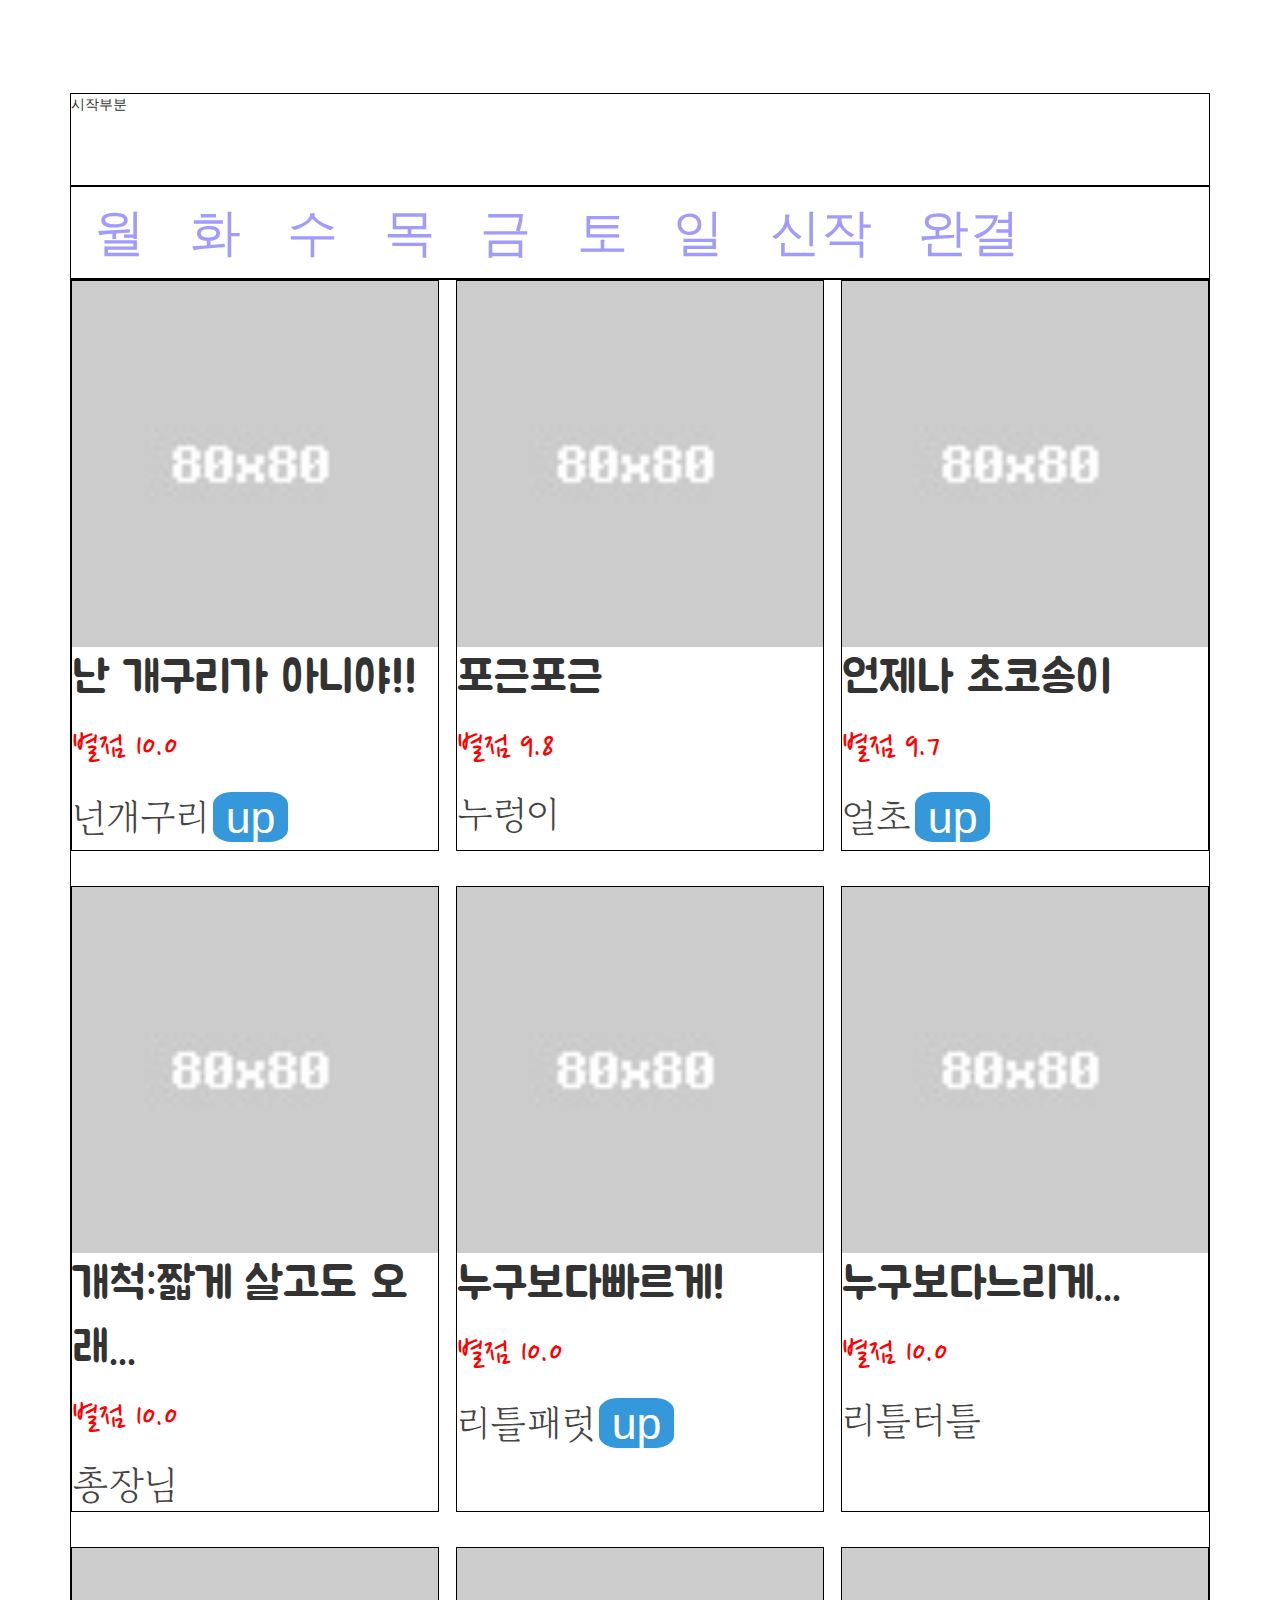
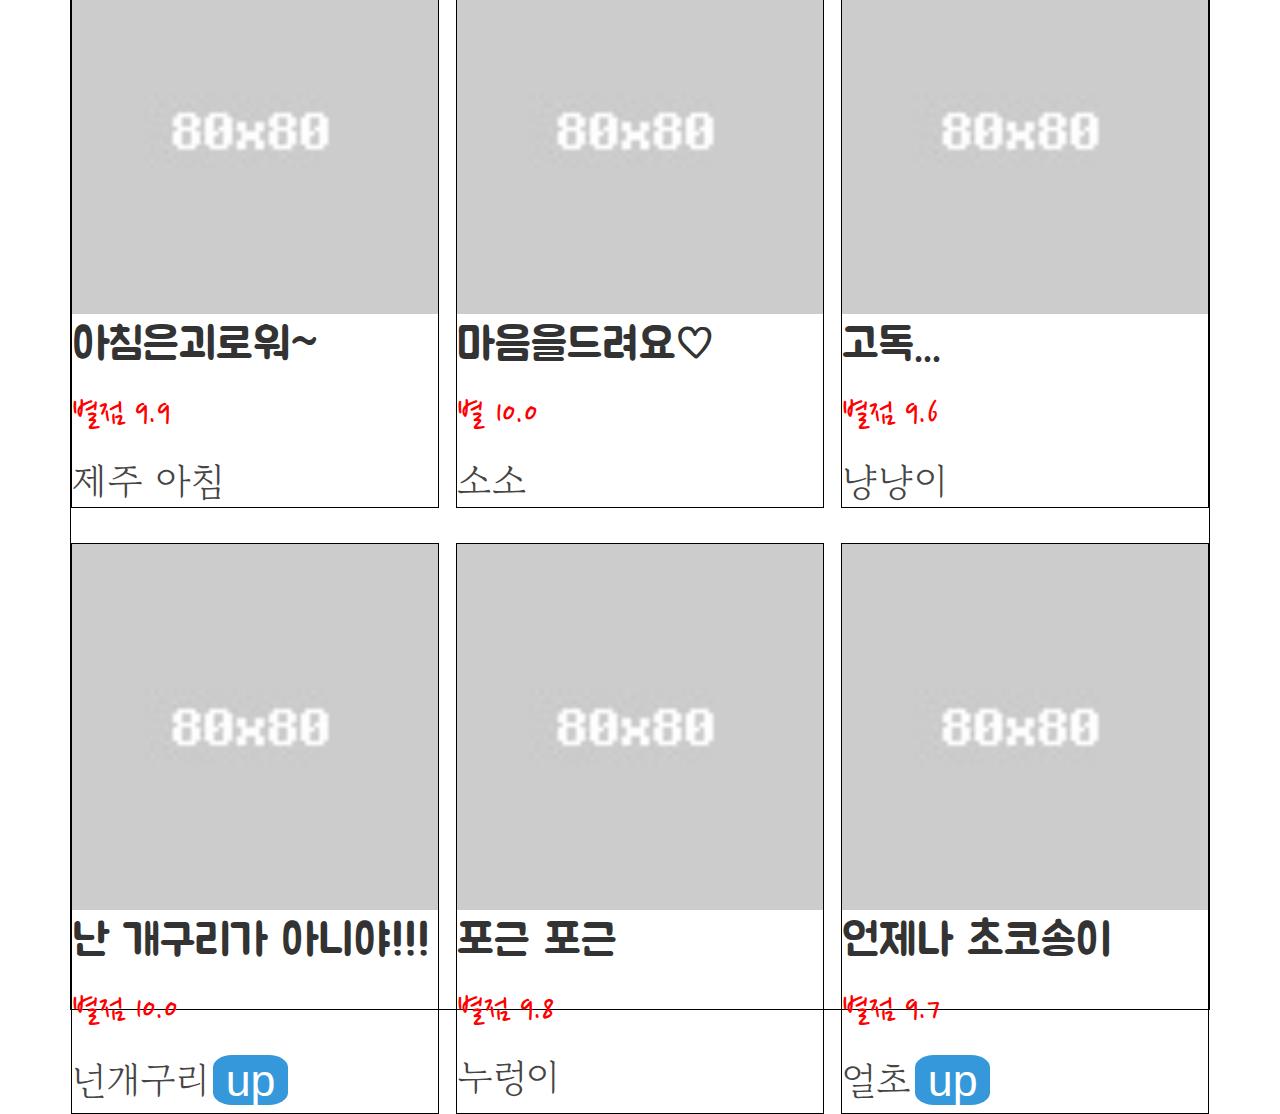
==== index.html @ 9c9d01bf "Add files via upload" ====
<!DOCTYPE html>
<html lang="ko">
  <head>
    <meta charset="utf-8" />
    <meta http-equiv="X-UA-Compatible" content="IE=edge" />
    <meta name="viewport" content="width=device-width, initial-scale=1" />
    <title>경대웹툰</title>
    <link href="css/bootstrap.min.css" rel="stylesheet" />
    <link rel="stylesheet" href="./style/index.css" />
    <!-- 구글웹폰트 웹툰제목부분 -->
    <link rel="preconnect" href="https://fonts.googleapis.com" />
    <link rel="preconnect" href="https://fonts.gstatic.com" crossorigin />
    <link
      href="https://fonts.googleapis.com/css2?family=Jua&display=swap"
      rel="stylesheet"
    />
    <!-- 구글웹폰트 웹툰제목부분 끝 -->
    <!-- 구글웹폰트 별점부분 -->
    <link rel="preconnect" href="https://fonts.googleapis.com" />
    <link rel="preconnect" href="https://fonts.gstatic.com" crossorigin />
    <link
      href="https://fonts.googleapis.com/css2?family=Nanum+Pen+Script&display=swap"
      rel="stylesheet"
    />
    <!-- 구글웹폰트 별점부분 끝 -->
    <!-- 구글웹폰트 작가부분 -->
    <link rel="preconnect" href="https://fonts.googleapis.com" />
    <link rel="preconnect" href="https://fonts.gstatic.com" crossorigin />
    <link
      href="https://fonts.googleapis.com/css2?family=Gowun+Batang&display=swap"
      rel="stylesheet"
    />
    <!-- 구글웹폰트 작가부분 끝 -->
  </head>
  <body>
    <div class="container">
      <header>시작부분</header>
      <nav>
        <ul>
          <li><a href="">월</a></li>
          <li><a href="">화</a></li>
          <li><a href="">수</a></li>
          <li><a href="">목</a></li>
          <li><a href="">금</a></li>
          <li><a href="">토</a></li>
          <li><a href="">일</a></li>
          <li><a href="">신작</a></li>
          <li><a href="">완결</a></li>
        </ul>
      </nav>
      <main class="container_2">
        <div class="webtoon">
          <a href=""><img src="./style/thumbnail1.jpg" alt="" /></a>
          <p class="webtoon-title">난 개구리가 아니야!!</p>
          <p class="score">별점 10.0</p>
          <span class="webtoon-author">넌개구리</span>
          <span class="up">up</span>
        </div>
        <div class="webtoon">
          <a href=""><img src="./style/thumbnail1.jpg" alt="" /></a>
          <p class="webtoon-title">포근포근</p>
          <p class="score">별점 9.8</p>
          <span class="webtoon-author">누렁이</span>
        </div>
        <div class="webtoon">
          <a href=""><img src="./style/thumbnail1.jpg" alt="" /></a>
          <p class="webtoon-title">언제나 초코송이</p>
          <p class="score">별점 9.7</p>
          <span class="webtoon-author">얼초</span>
          <span class="up">up</span>
        </div>
        <div class="webtoon">
          <a href=""><img src="./style/thumbnail1.jpg" alt="" /></a>
          <p class="webtoon-title">개척:짧게 살고도 오래...</p>
          <p class="score">별점 10.0</p>
          <span class="webtoon-author">총장님</span>
        </div>
        <div class="webtoon">
          <a href=""><img src="./style/thumbnail1.jpg" alt="" /></a>
          <p class="webtoon-title">누구보다빠르게!</p>
          <p class="score">별점 10.0</p>
          <span class="webtoon-author">리틀패럿</span>
          <span class="up">up</span>
        </div>
        <div class="webtoon">
          <a href=""><img src="./style/thumbnail1.jpg" alt="" /></a>
          <p class="webtoon-title">누구보다느리게...</p>
          <p class="score">별점 10.0</p>
          <span class="webtoon-author">리틀터틀</span>
        </div>
        <div class="webtoon">
          <a href=""><img src="./style/thumbnail1.jpg" alt="" /></a>
          <p class="webtoon-title">아침은괴로워~</p>
          <p class="score">별점 9.9</p>
          <span class="webtoon-author">제주 아침</span>
        </div>
        <div class="webtoon">
          <a href=""><img src="./style/thumbnail1.jpg" alt="" /></a>
          <p class="webtoon-title">마음을드려요♡</p>
          <p class="score">별 10.0</p>
          <span class="webtoon-author">소소</span>
        </div>
        <div class="webtoon">
          <a href=""><img src="./style/thumbnail1.jpg" alt="" /></a>
          <p class="webtoon-title">고독...</p>
          <p class="score">별점 9.6</p>
          <span class="webtoon-author">냥냥이</span>
        </div>
        <div class="webtoon">
          <a href=""><img src="./style/thumbnail1.jpg" alt="" /></a>
          <p class="webtoon-title">난 개구리가 아니야!!!</p>
          <p class="score">별점 10.0</p>
          <span class="webtoon-author">넌개구리</span>
          <span class="up">up</span>
        </div>
        <div class="webtoon">
          <a href=""><img src="./style/thumbnail1.jpg" alt="" /></a>
          <p class="webtoon-title">포근 포근</p>
          <p class="score">별점 9.8</p>
          <span class="webtoon-author">누렁이</span>
        </div>
        <div class="webtoon">
          <a href=""><img src="./style/thumbnail1.jpg" alt="" /></a>
          <p class="webtoon-title">언제나 초코송이</p>
          <p class="score">별점 9.7</p>
          <span class="webtoon-author">얼초</span>
          <span class="up">up</span>
        </div>
      </main>
    </div>
    <script src="https://ajax.googleapis.com/ajax/libs/jquery/1.11.2/jquery.min.js"></script>
    <script src="js/bootstrap.min.js"></script>
  </body>
</html>
---- style/index.css ----
.container {
  display: grid;
  grid-template-rows: 1fr 1fr 1fr;
}

/* container 안 header, nav, main 라인선 알기위한 border */
.container > header,
.container > nav,
.container > main {
  border: 1px solid black;
}

a {
  text-decoration-line: none !important;
}

li > a {
  color: #a29bfe;
  display: inline-block;
  border-radius: 20%;
  padding: 0vw 1vw 0vw 1vw;
  margin: 1vh 0vh 1vh 0vh;
  /* margin-right: 2rem; */
}

ul {
  list-style: none;
  padding-left: 0%;
}

ul li {
  float: left;
  margin: 0rem 1rem 0rem 1rem;
}

li > a:hover {
  color: white;
  background-color: #a29bfe;
}

nav {
  font-size: 4vw;
  /* 반응형웹을 만들때는 단위를 vw, vh를 사용하는게 좋아보임 */
}

.container_2 {
  display: grid;
  grid-template-columns: 1fr 1fr 1fr;
  gap: 1.5%;
}

/* 웹툰 내용들에 대한 라인선 */
.webtoon {
  border: 1px solid black;
}

.webtoon img {
  width: 100%;
}

/* 웹툰내 콘텐츠 제목 폰트종류정하기 */
.webtoon-title {
  font-family: "Jua", sans-serif;
  font-size: 3.5vw;
}

/* 웹툰내 웹툰콘텐츠 별점 폰트종류 */
.score {
  font-family: "Nanum Pen Script", cursive;
  color: red;
  font-size: 3vw;
}

.webtoon-author {
  font-family: "Gowun Batang", serif;
  color: #464444;
  font-size: 3vw;
}

.up {
  font-size: 3.5vw;
  background-color: #3498db;
  color: white;
  border-radius: 25%;
  padding: 0vw 1vw 0vw 1vw;
}
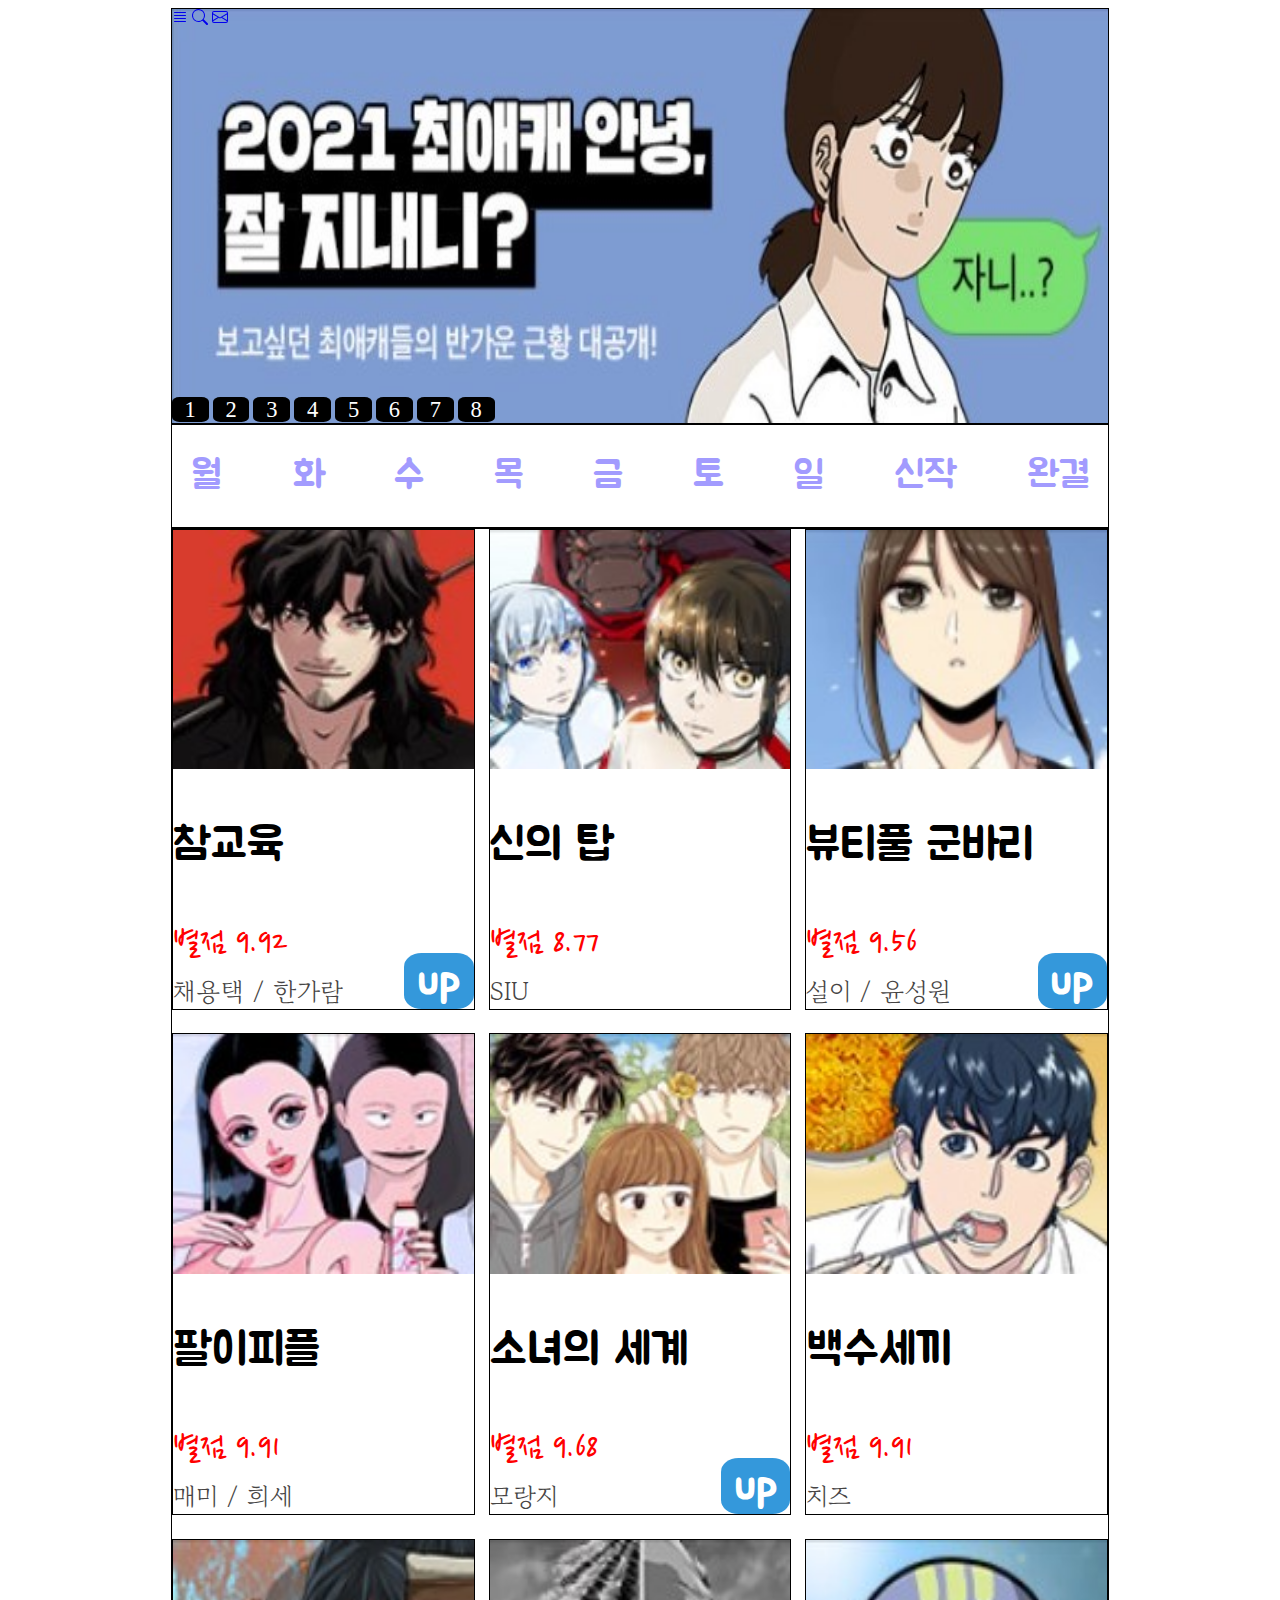
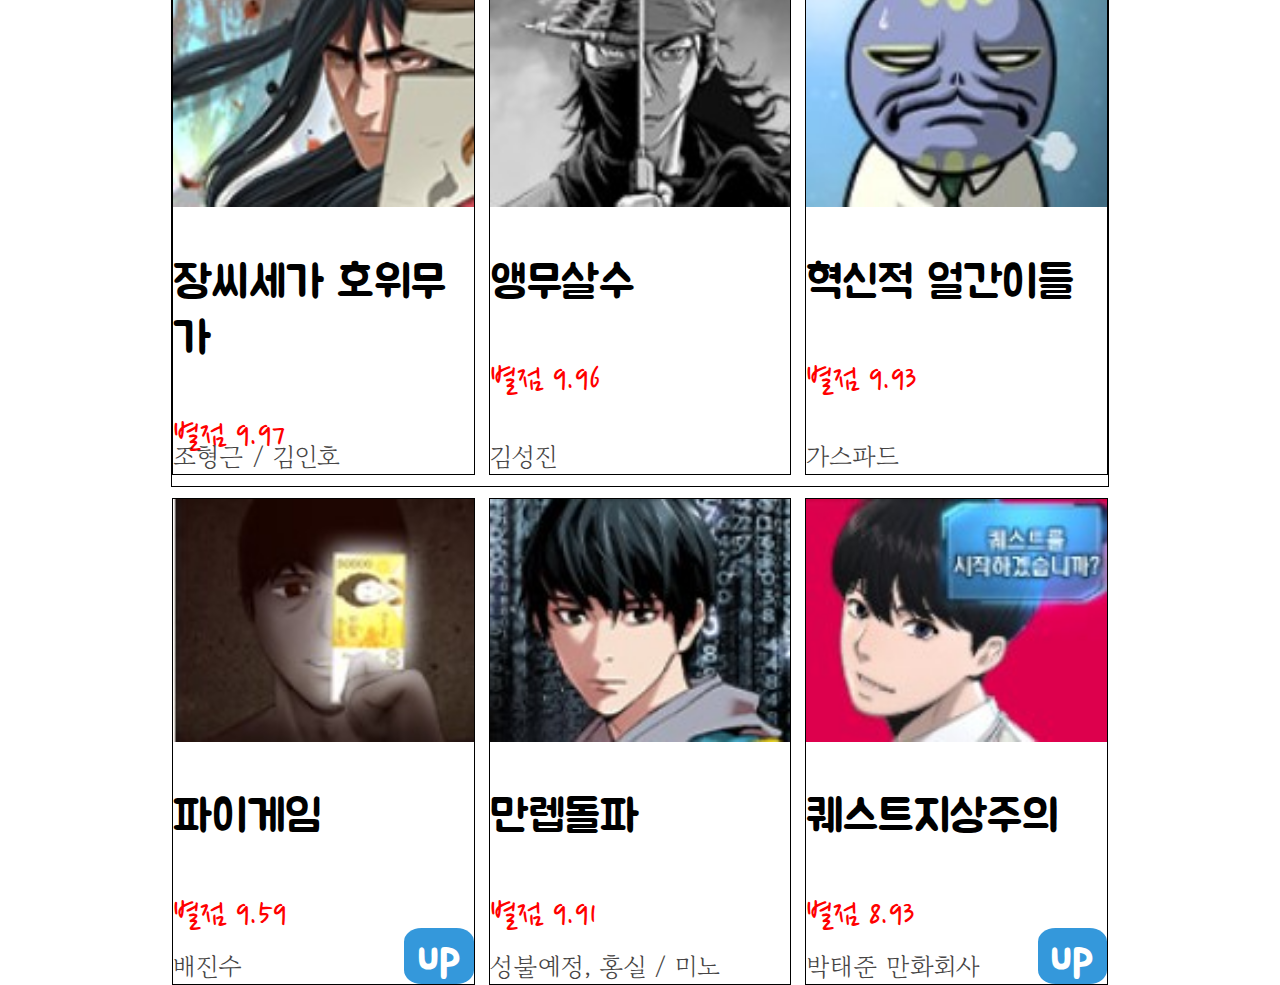
==== commit 5aaad67b: "Add files via upload" ====
--- a/index.html
+++ b/index.html
@@ -1,12 +1,20 @@
 <!DOCTYPE html>
-<html lang="ko">
+<html lang="en">
   <head>
-    <meta charset="utf-8" />
+    <meta charset="UTF-8" />
     <meta http-equiv="X-UA-Compatible" content="IE=edge" />
-    <meta name="viewport" content="width=device-width, initial-scale=1" />
+    <meta name="viewport" content="width=device-width, initial-scale=1.0" />
     <title>경대웹툰</title>
-    <link href="css/bootstrap.min.css" rel="stylesheet" />
-    <link rel="stylesheet" href="./style/index.css" />
+    <!-- 부트스트랩 -->
+    <!-- CSS only -->
+    <link
+      href="https://cdn.jsdelivr.net/npm/bootstrap@5.1.3/dist/css/bootstrap.min.css"
+      rel="stylesheet"
+      integrity="sha384-1BmE4kWBq78iYhFldvKuhfTAU6auU8tT94WrHftjDbrCEXSU1oBoqyl2QvZ6jIW3"
+      crossorigin="anonymous"
+    />
+    <link rel="stylesheet" href="./style/index.css?ver=1" />
+    <!-- css부분끝 -->
     <!-- 구글웹폰트 웹툰제목부분 -->
     <link rel="preconnect" href="https://fonts.googleapis.com" />
     <link rel="preconnect" href="https://fonts.gstatic.com" crossorigin />
@@ -31,104 +39,213 @@
       rel="stylesheet"
     />
     <!-- 구글웹폰트 작가부분 끝 -->
+    <!-- 구글웹폰트 월별,신작,완결 웹툰종류 폰트부분 -->
+    <link rel="preconnect" href="https://fonts.googleapis.com" />
+    <link rel="preconnect" href="https://fonts.gstatic.com" crossorigin />
+    <link
+      href="https://fonts.googleapis.com/css2?family=Jua&display=swap"
+      rel="stylesheet"
+    />
+    <!-- 구글웹폰트 월별, 신작, 완결 웹툰종류 폰트부분 끝 -->
   </head>
   <body>
     <div class="container">
-      <header>시작부분</header>
-      <nav>
-        <ul>
-          <li><a href="">월</a></li>
-          <li><a href="">화</a></li>
-          <li><a href="">수</a></li>
-          <li><a href="">목</a></li>
-          <li><a href="">금</a></li>
-          <li><a href="">토</a></li>
-          <li><a href="">일</a></li>
-          <li><a href="">신작</a></li>
-          <li><a href="">완결</a></li>
-        </ul>
+      <header>
+        <!-- 메뉴바부분 -->
+        <a href="#">
+          <svg
+            xmlns="http://www.w3.org/2000/svg"
+            width="16"
+            height="16"
+            fill="currentColor"
+            class="bi bi-justify"
+            viewBox="0 0 16 16"
+          >
+            <path
+              fill-rule="evenodd"
+              d="M2 12.5a.5.5 0 0 1 .5-.5h11a.5.5 0 0 1 0 1h-11a.5.5 0 0 1-.5-.5zm0-3a.5.5 0 0 1 .5-.5h11a.5.5 0 0 1 0 1h-11a.5.5 0 0 1-.5-.5zm0-3a.5.5 0 0 1 .5-.5h11a.5.5 0 0 1 0 1h-11a.5.5 0 0 1-.5-.5zm0-3a.5.5 0 0 1 .5-.5h11a.5.5 0 0 1 0 1h-11a.5.5 0 0 1-.5-.5z"
+            />
+          </svg>
+        </a>
+        <!-- 메뉴바부분완료 -->
+        <!-- 검색창기능부분 -->
+        <a href="#">
+          <svg
+            xmlns="http://www.w3.org/2000/svg"
+            width="16"
+            height="16"
+            fill="currentColor"
+            class="bi bi-search"
+            viewBox="0 0 16 16"
+          >
+            <path
+              d="M11.742 10.344a6.5 6.5 0 1 0-1.397 1.398h-.001c.03.04.062.078.098.115l3.85 3.85a1 1 0 0 0 1.415-1.414l-3.85-3.85a1.007 1.007 0 0 0-.115-.1zM12 6.5a5.5 5.5 0 1 1-11 0 5.5 5.5 0 0 1 11 0z"
+            />
+          </svg>
+        </a>
+        <!-- 검색창부분완료 -->
+        <!-- 편지함부분 -->
+        <a href="#">
+          <svg
+            xmlns="http://www.w3.org/2000/svg"
+            width="16"
+            height="16"
+            fill="currentColor"
+            class="bi bi-envelope"
+            viewBox="0 0 16 16"
+          >
+            <path
+              d="M0 4a2 2 0 0 1 2-2h12a2 2 0 0 1 2 2v8a2 2 0 0 1-2 2H2a2 2 0 0 1-2-2V4zm2-1a1 1 0 0 0-1 1v.217l7 4.2 7-4.2V4a1 1 0 0 0-1-1H2zm13 2.383-4.758 2.855L15 11.114v-5.73zm-.034 6.878L9.271 8.82 8 9.583 6.728 8.82l-5.694 3.44A1 1 0 0 0 2 13h12a1 1 0 0 0 .966-.739zM1 11.114l4.758-2.876L1 5.383v5.73z"
+            />
+          </svg>
+        </a>
+        <!-- 편지함부분완료 -->
+        <br />
+        <!-- 메인함수번호들 -->
+        <div class="sequenceNumbers">
+          <a href="#" class="sequenceNumber" onclick="sequence1()">1</a>
+          <a href="#" class="sequenceNumber" onclick="sequence2()">2</a>
+          <a href="#" class="sequenceNumber" onclick="sequence3()">3</a>
+          <a href="#" class="sequenceNumber" onclick="sequence4()">4</a>
+          <a href="#" class="sequenceNumber" onclick="sequence5()">5</a>
+          <a href="#" class="sequenceNumber" onclick="sequence6()">6</a>
+          <a href="#" class="sequenceNumber" onclick="sequence7()">7</a>
+          <a href="#" class="sequenceNumber" onclick="sequence8()">8</a>
+        </div>
+        <!-- 클릭시 웹툰사진변경 -->
+      </header>
+      <nav class="container_3">
+        <!-- 요일, 신작, 완결별 웹툰 정리 -->
+        <span><a href="#">월</a></span>
+        <span><a href="#">화</a></span>
+        <span><a href="#">수</a></span>
+        <span><a href="#">목</a></span>
+        <span><a href="#">금</a></span>
+        <span><a href="#">토</a></span>
+        <span><a href="#">일</a></span>
+        <span><a href="#">신작</a></span>
+        <span><a href="#">완결</a></span>
       </nav>
+      <!-- container2부분 grid를 사용하여 배치 -->
       <main class="container_2">
         <div class="webtoon">
-          <a href=""><img src="./style/thumbnail1.jpg" alt="" /></a>
-          <p class="webtoon-title">난 개구리가 아니야!!</p>
-          <p class="score">별점 10.0</p>
-          <span class="webtoon-author">넌개구리</span>
-          <span class="up">up</span>
-        </div>
-        <div class="webtoon">
-          <a href=""><img src="./style/thumbnail1.jpg" alt="" /></a>
-          <p class="webtoon-title">포근포근</p>
-          <p class="score">별점 9.8</p>
-          <span class="webtoon-author">누렁이</span>
-        </div>
-        <div class="webtoon">
-          <a href=""><img src="./style/thumbnail1.jpg" alt="" /></a>
-          <p class="webtoon-title">언제나 초코송이</p>
-          <p class="score">별점 9.7</p>
-          <span class="webtoon-author">얼초</span>
-          <span class="up">up</span>
-        </div>
-        <div class="webtoon">
-          <a href=""><img src="./style/thumbnail1.jpg" alt="" /></a>
-          <p class="webtoon-title">개척:짧게 살고도 오래...</p>
-          <p class="score">별점 10.0</p>
-          <span class="webtoon-author">총장님</span>
-        </div>
-        <div class="webtoon">
-          <a href=""><img src="./style/thumbnail1.jpg" alt="" /></a>
-          <p class="webtoon-title">누구보다빠르게!</p>
-          <p class="score">별점 10.0</p>
-          <span class="webtoon-author">리틀패럿</span>
-          <span class="up">up</span>
-        </div>
-        <div class="webtoon">
-          <a href=""><img src="./style/thumbnail1.jpg" alt="" /></a>
-          <p class="webtoon-title">누구보다느리게...</p>
-          <p class="score">별점 10.0</p>
-          <span class="webtoon-author">리틀터틀</span>
-        </div>
-        <div class="webtoon">
-          <a href=""><img src="./style/thumbnail1.jpg" alt="" /></a>
-          <p class="webtoon-title">아침은괴로워~</p>
-          <p class="score">별점 9.9</p>
-          <span class="webtoon-author">제주 아침</span>
-        </div>
-        <div class="webtoon">
-          <a href=""><img src="./style/thumbnail1.jpg" alt="" /></a>
-          <p class="webtoon-title">마음을드려요♡</p>
-          <p class="score">별 10.0</p>
-          <span class="webtoon-author">소소</span>
-        </div>
-        <div class="webtoon">
-          <a href=""><img src="./style/thumbnail1.jpg" alt="" /></a>
-          <p class="webtoon-title">고독...</p>
-          <p class="score">별점 9.6</p>
-          <span class="webtoon-author">냥냥이</span>
-        </div>
-        <div class="webtoon">
-          <a href=""><img src="./style/thumbnail1.jpg" alt="" /></a>
-          <p class="webtoon-title">난 개구리가 아니야!!!</p>
-          <p class="score">별점 10.0</p>
-          <span class="webtoon-author">넌개구리</span>
-          <span class="up">up</span>
-        </div>
-        <div class="webtoon">
-          <a href=""><img src="./style/thumbnail1.jpg" alt="" /></a>
-          <p class="webtoon-title">포근 포근</p>
-          <p class="score">별점 9.8</p>
-          <span class="webtoon-author">누렁이</span>
-        </div>
-        <div class="webtoon">
-          <a href=""><img src="./style/thumbnail1.jpg" alt="" /></a>
-          <p class="webtoon-title">언제나 초코송이</p>
-          <p class="score">별점 9.7</p>
-          <span class="webtoon-author">얼초</span>
+          <a href=""
+            ><img
+              src="./style/MondayWebtoonImages/참교육.jpg"
+              alt=""
+              class="webtoonImage"
+          /></a>
+          <!-- 웹툰제목 -->
+          <p class="webtoon-title">참교육</p>
+          <!-- 별점 -->
+          <p class="score">별점 9.92</p>
+          <!-- 작가 -->
+          <span class="webtoon-author">채용택 / 한가람</span>
+          <!-- 인기작품 -->
+          <span class="up">up</span>
+        </div>
+        <div class="webtoon">
+          <a href=""
+            ><img src="./style/MondayWebtoonImages/신의탑.jpg" alt=""
+          /></a>
+          <p class="webtoon-title">신의 탑</p>
+          <p class="score">별점 8.77</p>
+          <span class="webtoon-author">SIU</span>
+        </div>
+        <div class="webtoon">
+          <a href=""
+            ><img src="./style/MondayWebtoonImages/뷰티풀군바리.jpg" alt=""
+          /></a>
+          <p class="webtoon-title">뷰티풀 군바리</p>
+          <p class="score">별점 9.56</p>
+          <span class="webtoon-author">설이 / 윤성원</span>
+          <span class="up">up</span>
+        </div>
+        <div class="webtoon">
+          <a href=""
+            ><img src="./style/MondayWebtoonImages/팔이피플.jpg" alt=""
+          /></a>
+          <p class="webtoon-title">팔이피플</p>
+          <p class="score">별점 9.91</p>
+          <span class="webtoon-author">매미 / 희세</span>
+        </div>
+        <div class="webtoon">
+          <a href=""
+            ><img src="./style/MondayWebtoonImages/소녀의세계.jpg" alt=""
+          /></a>
+          <p class="webtoon-title">소녀의 세계</p>
+          <p class="score">별점 9.68</p>
+          <span class="webtoon-author">모랑지</span>
+          <span class="up">up</span>
+        </div>
+        <div class="webtoon">
+          <a href=""
+            ><img src="./style/MondayWebtoonImages/백수세끼.jpg" alt=""
+          /></a>
+          <p class="webtoon-title">백수세끼</p>
+          <p class="score">별점 9.91</p>
+          <span class="webtoon-author">치즈</span>
+        </div>
+        <div class="webtoon">
+          <a href=""
+            ><img
+              src="./style/MondayWebtoonImages/장씨세가 호위무가.jpg"
+              alt=""
+          /></a>
+          <p class="webtoon-title">장씨세가 호위무가</p>
+          <p class="score">별점 9.97</p>
+          <span class="webtoon-author">조형근 / 김인호</span>
+        </div>
+        <div class="webtoon">
+          <a href=""
+            ><img src="./style/MondayWebtoonImages/앵무살수.jpg" alt=""
+          /></a>
+          <p class="webtoon-title">앵무살수</p>
+          <p class="score">별점 9.96</p>
+          <span class="webtoon-author">김성진</span>
+        </div>
+        <div class="webtoon">
+          <a href=""
+            ><img src="./style/MondayWebtoonImages/혁신적얼간이들.jpg" alt=""
+          /></a>
+          <p class="webtoon-title">혁신적 얼간이들</p>
+          <p class="score">별점 9.93</p>
+          <span class="webtoon-author">가스파드</span>
+        </div>
+        <div class="webtoon">
+          <a href=""
+            ><img src="./style/MondayWebtoonImages/파이게임.jpg" alt=""
+          /></a>
+          <p class="webtoon-title">파이게임</p>
+          <p class="score">별점 9.59</p>
+          <span class="webtoon-author">배진수</span>
+          <span class="up">up</span>
+        </div>
+        <div class="webtoon">
+          <a href=""
+            ><img src="./style/MondayWebtoonImages/만렙돌파.jpg" alt=""
+          /></a>
+          <p class="webtoon-title">만렙돌파</p>
+          <p class="score">별점 9.91</p>
+          <span class="webtoon-author">성불예정, 홍실 / 미노</span>
+        </div>
+        <div class="webtoon">
+          <a href=""
+            ><img src="./style/MondayWebtoonImages/퀘스트지상주의.jpg" alt=""
+          /></a>
+          <p class="webtoon-title">퀘스트지상주의</p>
+          <p class="score">별점 8.93</p>
+          <span class="webtoon-author">박태준 만화회사</span>
           <span class="up">up</span>
         </div>
       </main>
     </div>
-    <script src="https://ajax.googleapis.com/ajax/libs/jquery/1.11.2/jquery.min.js"></script>
-    <script src="js/bootstrap.min.js"></script>
+    <!-- JavaScript Bundle with Popper -->
+    <script
+      src="https://cdn.jsdelivr.net/npm/bootstrap@5.1.3/dist/js/bootstrap.bundle.min.js"
+      integrity="sha384-ka7Sk0Gln4gmtz2MlQnikT1wXgYsOg+OMhuP+IlRH9sENBO0LRn5q+8nbTov4+1p"
+      crossorigin="anonymous"
+    ></script>
+    <script src="./js/index.js"></script>
   </body>
 </html>
--- a/style/index.css
+++ b/style/index.css
@@ -1,6 +1,12 @@
+
+
+/* 그리드를 사용하여 배치 */
 .container {
   display: grid;
-  grid-template-rows: 1fr 1fr 1fr;
+  /* 15:10:75비율로 배치 */
+  grid-template-rows: 20% 5% 75%;
+  /* 중앙정렬 */
+  justify-content: center;
 }
 
 /* container 안 header, nav, main 라인선 알기위한 border */
@@ -11,76 +17,121 @@
 }
 
 a {
+  /* a태그의 밑줄부분 삭제 */
   text-decoration-line: none !important;
 }
 
-li > a {
+span > a {
+  /* 요일, 신작, 완결별 웹툰 목록 꾸미기 */
   color: #a29bfe;
   display: inline-block;
   border-radius: 20%;
+  padding: 0vw 1.5vw 0vw 1.5vw;
+  margin: 1vh 0vh 1vh 0vh;
+  /* 반응형웹에 적합한 %, 뷰포트사용 */
+}
+
+.sequenceNumbers {
+  position: absolute;
+  bottom: 0;
+  /* 메인웹툰번호들이 있는 div 태그의 부모요소의 맨아래로 배치 현재부모요소 header */
+}
+
+.sequenceNumber {
+  /* 메인웹툰번호 꾸미기 */
+  color: white;
+  border-radius: 20%;
+  background-color: black;
   padding: 0vw 1vw 0vw 1vw;
   margin: 1vh 0vh 1vh 0vh;
-  /* margin-right: 2rem; */
+  font-size: 2.5vh;
 }
 
-ul {
-  list-style: none;
-  padding-left: 0%;
-}
-
-ul li {
-  float: left;
-  margin: 0rem 1rem 0rem 1rem;
-}
-
-li > a:hover {
+span > a:hover {
+  /* 링크에 마우스가 올라올시 효과 적용 */
   color: white;
   background-color: #a29bfe;
 }
 
-nav {
-  font-size: 4vw;
-  /* 반응형웹을 만들때는 단위를 vw, vh를 사용하는게 좋아보임 */
+/* 요일, 신작, 완결별 웹툰 종류를 flex로 지정후 옵션사용 */
+.container_3 {
+  display: flex;
+  justify-content: space-between;
+  font-size: 3vw;
+  font-family: 'Jua', sans-serif;
+}
+
+/* 요일,신작,완결별 웹툰 수직 중앙정렬 */
+.container_3 > span {
+  align-self: center;
 }
 
 .container_2 {
+  /* 요일별, 신작, 완결별 웹툰들 모음을 그리드로 표현 */
   display: grid;
   grid-template-columns: 1fr 1fr 1fr;
   gap: 1.5%;
+  /* 갭을줘서 가독성을 좋게 만듦 */
 }
 
 /* 웹툰 내용들에 대한 라인선 */
 .webtoon {
   border: 1px solid black;
+  position: relative;
 }
 
+/* 메인홈페이지의 웹툰이미지 크기 조절 */
 .webtoon img {
   width: 100%;
+  height: 50%;
 }
 
-/* 웹툰내 콘텐츠 제목 폰트종류정하기 */
+/* 웹툰내 콘텐츠 제목 폰트종류정의 */
 .webtoon-title {
   font-family: "Jua", sans-serif;
   font-size: 3.5vw;
 }
 
-/* 웹툰내 웹툰콘텐츠 별점 폰트종류 */
+/* 웹툰내 웹툰콘텐츠 별점 폰트정의 */
 .score {
   font-family: "Nanum Pen Script", cursive;
   color: red;
   font-size: 3vw;
 }
 
+/* 웹툰내 웹툰콘텐츠 작가 폰트정의 */
 .webtoon-author {
   font-family: "Gowun Batang", serif;
   color: #464444;
-  font-size: 3vw;
+  font-size: 2vw;
 }
 
+/* 웹툰내 인기웹툰인경우 up의 폰트정의 */
 .up {
   font-size: 3.5vw;
   background-color: #3498db;
   color: white;
   border-radius: 25%;
   padding: 0vw 1vw 0vw 1vw;
-}+  font-family: 'Jua', sans-serif;
+}
+
+/* webtoon-author, up 의 부모요소인 webtoon에 relative 속성을 주고, 자식요소에 absolute를 주어 webtoon요소의 바닥에 작가와 업 글자를 나타내도록 표현 */
+.webtoon-author {
+  position: absolute;
+  bottom: 0;
+}
+.up {
+  position: absolute;
+  bottom: 0;
+  right: 0;
+}
+
+/* 메인웹툰이미지를 header의 백그라운드 이미지로 저장 */
+/* 여기서 index.js에 있는 함수식을 통해 웹툰이미지가 변경가능 */
+header {
+  background-image: url(./Mainwebtoon/2021최애캐\ 안녕\,\ 잘\ 지내니.jpg);
+  background-repeat: no-repeat;
+  background-size: 100% 100%;
+  position: relative;
+}
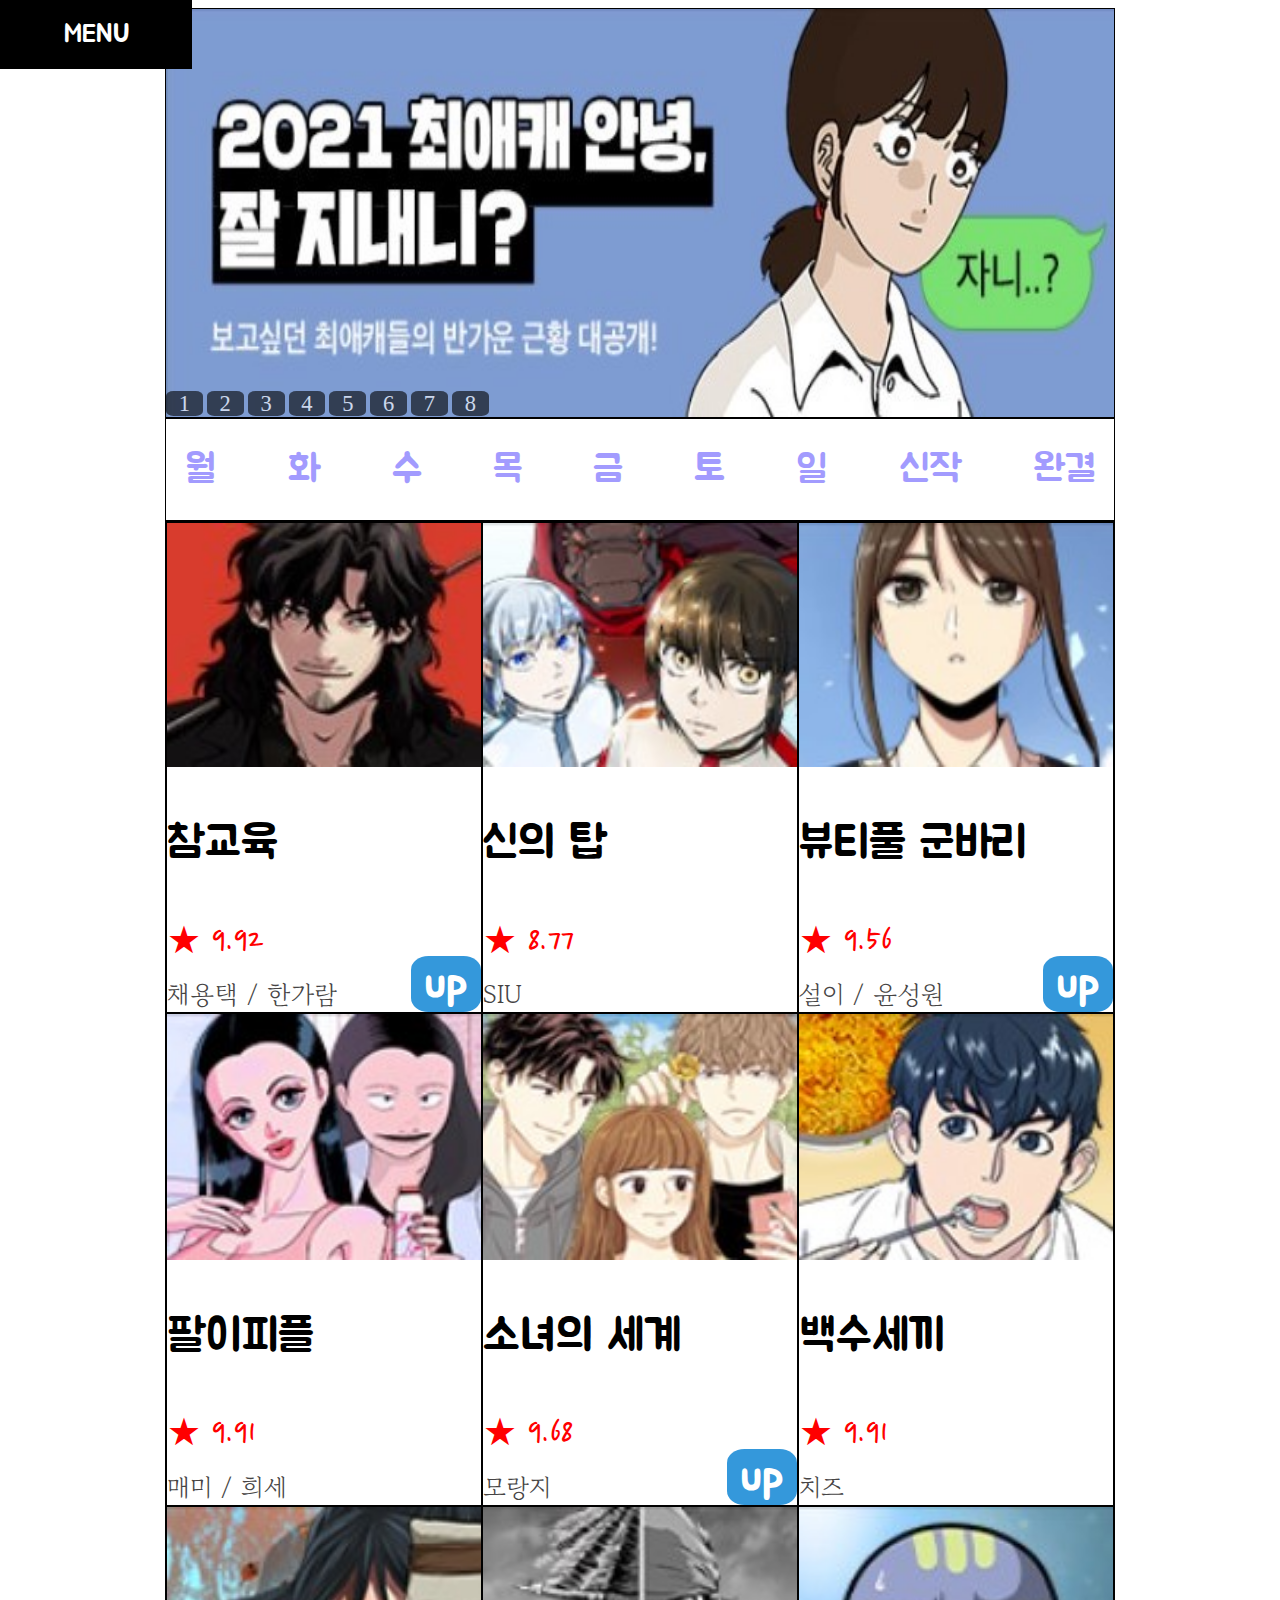
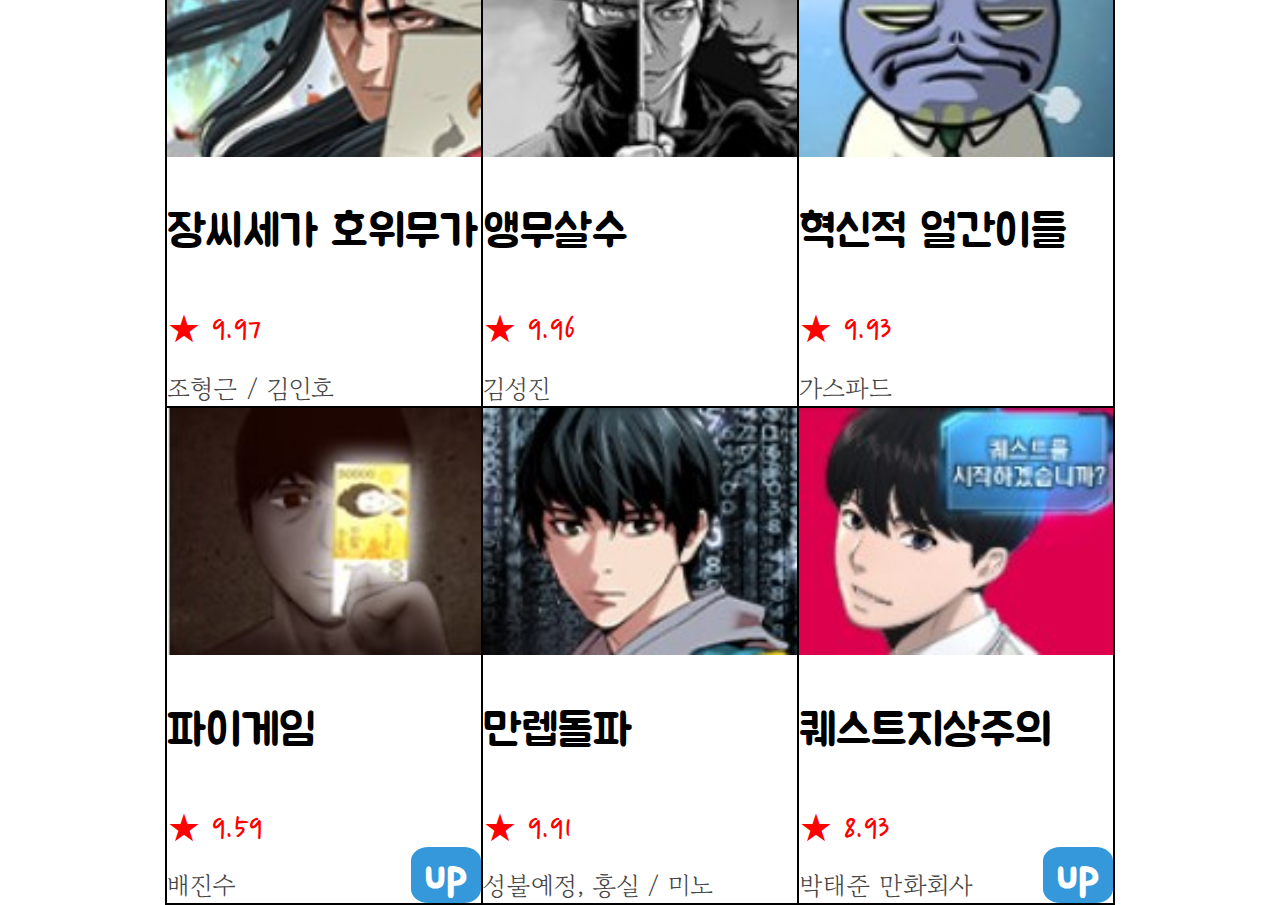
==== commit a400f1e8: "Add files via upload" ====
--- a/index.html
+++ b/index.html
@@ -51,56 +51,7 @@
   <body>
     <div class="container">
       <header>
-        <!-- 메뉴바부분 -->
-        <a href="#">
-          <svg
-            xmlns="http://www.w3.org/2000/svg"
-            width="16"
-            height="16"
-            fill="currentColor"
-            class="bi bi-justify"
-            viewBox="0 0 16 16"
-          >
-            <path
-              fill-rule="evenodd"
-              d="M2 12.5a.5.5 0 0 1 .5-.5h11a.5.5 0 0 1 0 1h-11a.5.5 0 0 1-.5-.5zm0-3a.5.5 0 0 1 .5-.5h11a.5.5 0 0 1 0 1h-11a.5.5 0 0 1-.5-.5zm0-3a.5.5 0 0 1 .5-.5h11a.5.5 0 0 1 0 1h-11a.5.5 0 0 1-.5-.5zm0-3a.5.5 0 0 1 .5-.5h11a.5.5 0 0 1 0 1h-11a.5.5 0 0 1-.5-.5z"
-            />
-          </svg>
-        </a>
-        <!-- 메뉴바부분완료 -->
-        <!-- 검색창기능부분 -->
-        <a href="#">
-          <svg
-            xmlns="http://www.w3.org/2000/svg"
-            width="16"
-            height="16"
-            fill="currentColor"
-            class="bi bi-search"
-            viewBox="0 0 16 16"
-          >
-            <path
-              d="M11.742 10.344a6.5 6.5 0 1 0-1.397 1.398h-.001c.03.04.062.078.098.115l3.85 3.85a1 1 0 0 0 1.415-1.414l-3.85-3.85a1.007 1.007 0 0 0-.115-.1zM12 6.5a5.5 5.5 0 1 1-11 0 5.5 5.5 0 0 1 11 0z"
-            />
-          </svg>
-        </a>
-        <!-- 검색창부분완료 -->
-        <!-- 편지함부분 -->
-        <a href="#">
-          <svg
-            xmlns="http://www.w3.org/2000/svg"
-            width="16"
-            height="16"
-            fill="currentColor"
-            class="bi bi-envelope"
-            viewBox="0 0 16 16"
-          >
-            <path
-              d="M0 4a2 2 0 0 1 2-2h12a2 2 0 0 1 2 2v8a2 2 0 0 1-2 2H2a2 2 0 0 1-2-2V4zm2-1a1 1 0 0 0-1 1v.217l7 4.2 7-4.2V4a1 1 0 0 0-1-1H2zm13 2.383-4.758 2.855L15 11.114v-5.73zm-.034 6.878L9.271 8.82 8 9.583 6.728 8.82l-5.694 3.44A1 1 0 0 0 2 13h12a1 1 0 0 0 .966-.739zM1 11.114l4.758-2.876L1 5.383v5.73z"
-            />
-          </svg>
-        </a>
-        <!-- 편지함부분완료 -->
-        <br />
+        <button class="menuButton">MENU</button>
         <!-- 메인함수번호들 -->
         <div class="sequenceNumbers">
           <a href="#" class="sequenceNumber" onclick="sequence1()">1</a>
@@ -129,7 +80,7 @@
       <!-- container2부분 grid를 사용하여 배치 -->
       <main class="container_2">
         <div class="webtoon">
-          <a href=""
+          <a href="./html/참교육.html"
             ><img
               src="./style/MondayWebtoonImages/참교육.jpg"
               alt=""
@@ -138,7 +89,7 @@
           <!-- 웹툰제목 -->
           <p class="webtoon-title">참교육</p>
           <!-- 별점 -->
-          <p class="score">별점 9.92</p>
+          <p class="score">★ 9.92</p>
           <!-- 작가 -->
           <span class="webtoon-author">채용택 / 한가람</span>
           <!-- 인기작품 -->
@@ -149,7 +100,7 @@
             ><img src="./style/MondayWebtoonImages/신의탑.jpg" alt=""
           /></a>
           <p class="webtoon-title">신의 탑</p>
-          <p class="score">별점 8.77</p>
+          <p class="score">★ 8.77</p>
           <span class="webtoon-author">SIU</span>
         </div>
         <div class="webtoon">
@@ -157,7 +108,7 @@
             ><img src="./style/MondayWebtoonImages/뷰티풀군바리.jpg" alt=""
           /></a>
           <p class="webtoon-title">뷰티풀 군바리</p>
-          <p class="score">별점 9.56</p>
+          <p class="score">★ 9.56</p>
           <span class="webtoon-author">설이 / 윤성원</span>
           <span class="up">up</span>
         </div>
@@ -166,7 +117,7 @@
             ><img src="./style/MondayWebtoonImages/팔이피플.jpg" alt=""
           /></a>
           <p class="webtoon-title">팔이피플</p>
-          <p class="score">별점 9.91</p>
+          <p class="score">★ 9.91</p>
           <span class="webtoon-author">매미 / 희세</span>
         </div>
         <div class="webtoon">
@@ -174,7 +125,7 @@
             ><img src="./style/MondayWebtoonImages/소녀의세계.jpg" alt=""
           /></a>
           <p class="webtoon-title">소녀의 세계</p>
-          <p class="score">별점 9.68</p>
+          <p class="score">★ 9.68</p>
           <span class="webtoon-author">모랑지</span>
           <span class="up">up</span>
         </div>
@@ -183,7 +134,7 @@
             ><img src="./style/MondayWebtoonImages/백수세끼.jpg" alt=""
           /></a>
           <p class="webtoon-title">백수세끼</p>
-          <p class="score">별점 9.91</p>
+          <p class="score">★ 9.91</p>
           <span class="webtoon-author">치즈</span>
         </div>
         <div class="webtoon">
@@ -193,7 +144,7 @@
               alt=""
           /></a>
           <p class="webtoon-title">장씨세가 호위무가</p>
-          <p class="score">별점 9.97</p>
+          <p class="score">★ 9.97</p>
           <span class="webtoon-author">조형근 / 김인호</span>
         </div>
         <div class="webtoon">
@@ -201,7 +152,7 @@
             ><img src="./style/MondayWebtoonImages/앵무살수.jpg" alt=""
           /></a>
           <p class="webtoon-title">앵무살수</p>
-          <p class="score">별점 9.96</p>
+          <p class="score">★ 9.96</p>
           <span class="webtoon-author">김성진</span>
         </div>
         <div class="webtoon">
@@ -209,7 +160,7 @@
             ><img src="./style/MondayWebtoonImages/혁신적얼간이들.jpg" alt=""
           /></a>
           <p class="webtoon-title">혁신적 얼간이들</p>
-          <p class="score">별점 9.93</p>
+          <p class="score">★ 9.93</p>
           <span class="webtoon-author">가스파드</span>
         </div>
         <div class="webtoon">
@@ -217,7 +168,7 @@
             ><img src="./style/MondayWebtoonImages/파이게임.jpg" alt=""
           /></a>
           <p class="webtoon-title">파이게임</p>
-          <p class="score">별점 9.59</p>
+          <p class="score">★ 9.59</p>
           <span class="webtoon-author">배진수</span>
           <span class="up">up</span>
         </div>
@@ -226,7 +177,7 @@
             ><img src="./style/MondayWebtoonImages/만렙돌파.jpg" alt=""
           /></a>
           <p class="webtoon-title">만렙돌파</p>
-          <p class="score">별점 9.91</p>
+          <p class="score">★ 9.91</p>
           <span class="webtoon-author">성불예정, 홍실 / 미노</span>
         </div>
         <div class="webtoon">
@@ -234,7 +185,7 @@
             ><img src="./style/MondayWebtoonImages/퀘스트지상주의.jpg" alt=""
           /></a>
           <p class="webtoon-title">퀘스트지상주의</p>
-          <p class="score">별점 8.93</p>
+          <p class="score">★ 8.93</p>
           <span class="webtoon-author">박태준 만화회사</span>
           <span class="up">up</span>
         </div>
--- a/style/index.css
+++ b/style/index.css
@@ -3,8 +3,8 @@
 /* 그리드를 사용하여 배치 */
 .container {
   display: grid;
-  /* 15:10:75비율로 배치 */
-  grid-template-rows: 20% 5% 75%;
+  /* 15:10:auto 비율로 배치 */
+  grid-template-rows: 20% 5% auto;
   /* 중앙정렬 */
   justify-content: center;
 }
@@ -14,6 +14,30 @@
 .container > nav,
 .container > main {
   border: 1px solid black;
+}
+
+/* 메뉴버튼 꾸미기 */
+.menuButton {
+  /* fixed를 이용하여 최상단 최좌측에 고정 */
+  position: fixed;
+  top: 0;
+  left: 0;
+  background-color: 	#a29bfe;
+  color: black;
+  padding: 1.5% 5%;
+  text-align: center;
+  font-size: 2vw;
+  font-family: 'Jua', sans-serif;
+  /* z-index요소를 주어 가장 위쪽으로 보이도록 조정 */
+  z-index: 2; 
+  width: 15vw;
+  border: 0;
+  outline: 0;
+}
+/* 메뉴버튼에 마우스를 올렸을시 효과 */
+.menuButton:hover {
+  background-color: black;
+  color: white;
 }
 
 a {
@@ -45,6 +69,7 @@
   padding: 0vw 1vw 0vw 1vw;
   margin: 1vh 0vh 1vh 0vh;
   font-size: 2.5vh;
+  opacity: 0.6;
 }
 
 span > a:hover {
@@ -70,8 +95,6 @@
   /* 요일별, 신작, 완결별 웹툰들 모음을 그리드로 표현 */
   display: grid;
   grid-template-columns: 1fr 1fr 1fr;
-  gap: 1.5%;
-  /* 갭을줘서 가독성을 좋게 만듦 */
 }
 
 /* 웹툰 내용들에 대한 라인선 */
@@ -134,4 +157,4 @@
   background-repeat: no-repeat;
   background-size: 100% 100%;
   position: relative;
-}
+}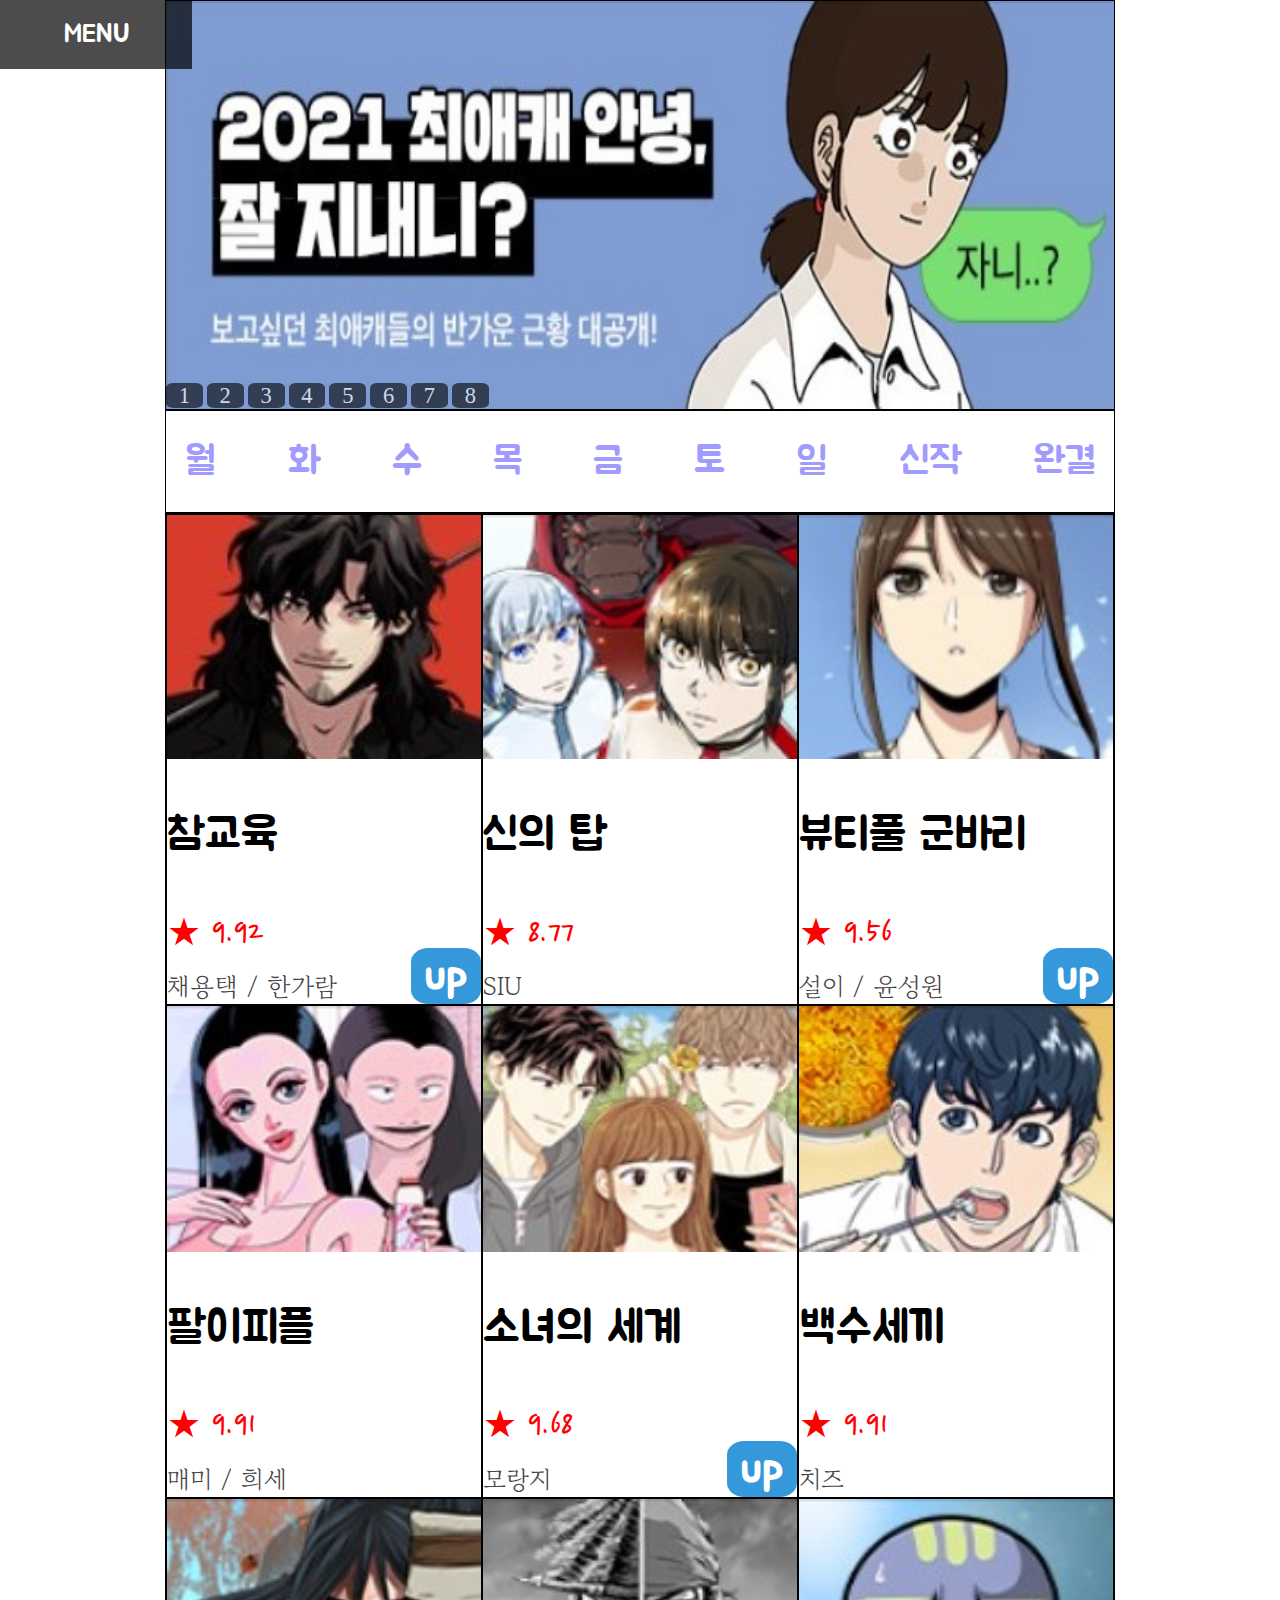
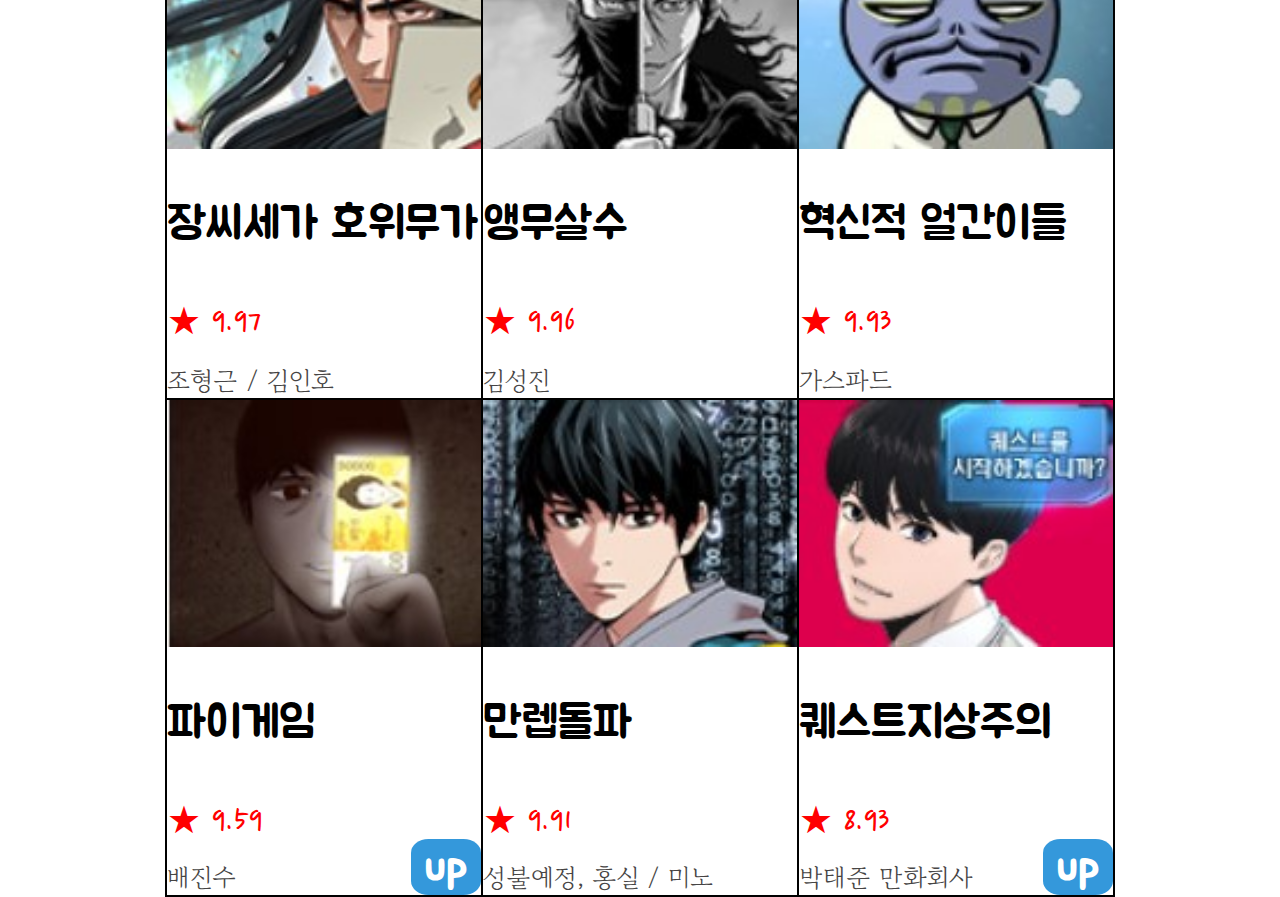
==== commit aba8cec2: "Add files via upload" ====
--- a/index.html
+++ b/index.html
@@ -7,12 +7,12 @@
     <title>경대웹툰</title>
     <!-- 부트스트랩 -->
     <!-- CSS only -->
-    <link
+    <!-- <link
       href="https://cdn.jsdelivr.net/npm/bootstrap@5.1.3/dist/css/bootstrap.min.css"
       rel="stylesheet"
       integrity="sha384-1BmE4kWBq78iYhFldvKuhfTAU6auU8tT94WrHftjDbrCEXSU1oBoqyl2QvZ6jIW3"
       crossorigin="anonymous"
-    />
+    /> -->
     <link rel="stylesheet" href="./style/index.css?ver=1" />
     <!-- css부분끝 -->
     <!-- 구글웹폰트 웹툰제목부분 -->
--- a/style/index.css
+++ b/style/index.css
@@ -1,4 +1,6 @@
-
+body {
+  margin: 0;
+}
 
 /* 그리드를 사용하여 배치 */
 .container {
@@ -33,6 +35,7 @@
   width: 15vw;
   border: 0;
   outline: 0;
+  opacity: 0.7;
 }
 /* 메뉴버튼에 마우스를 올렸을시 효과 */
 .menuButton:hover {
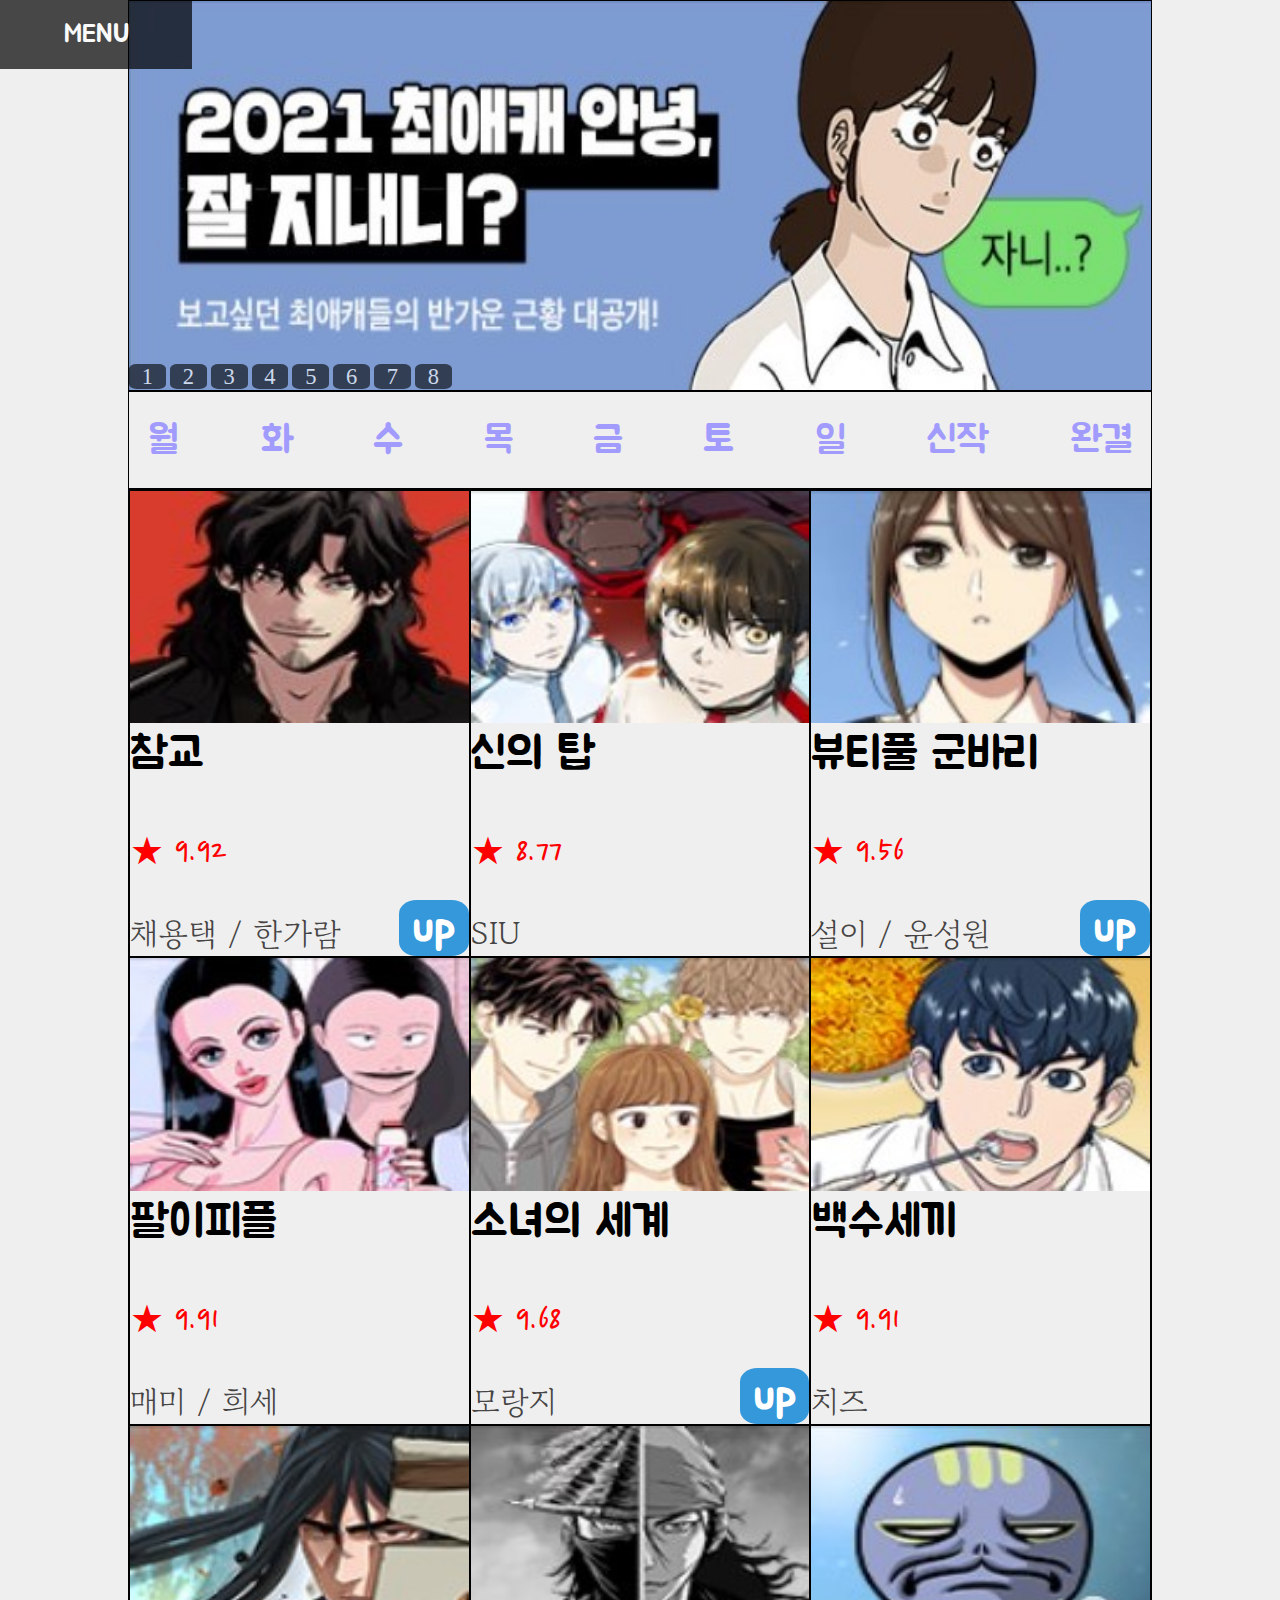
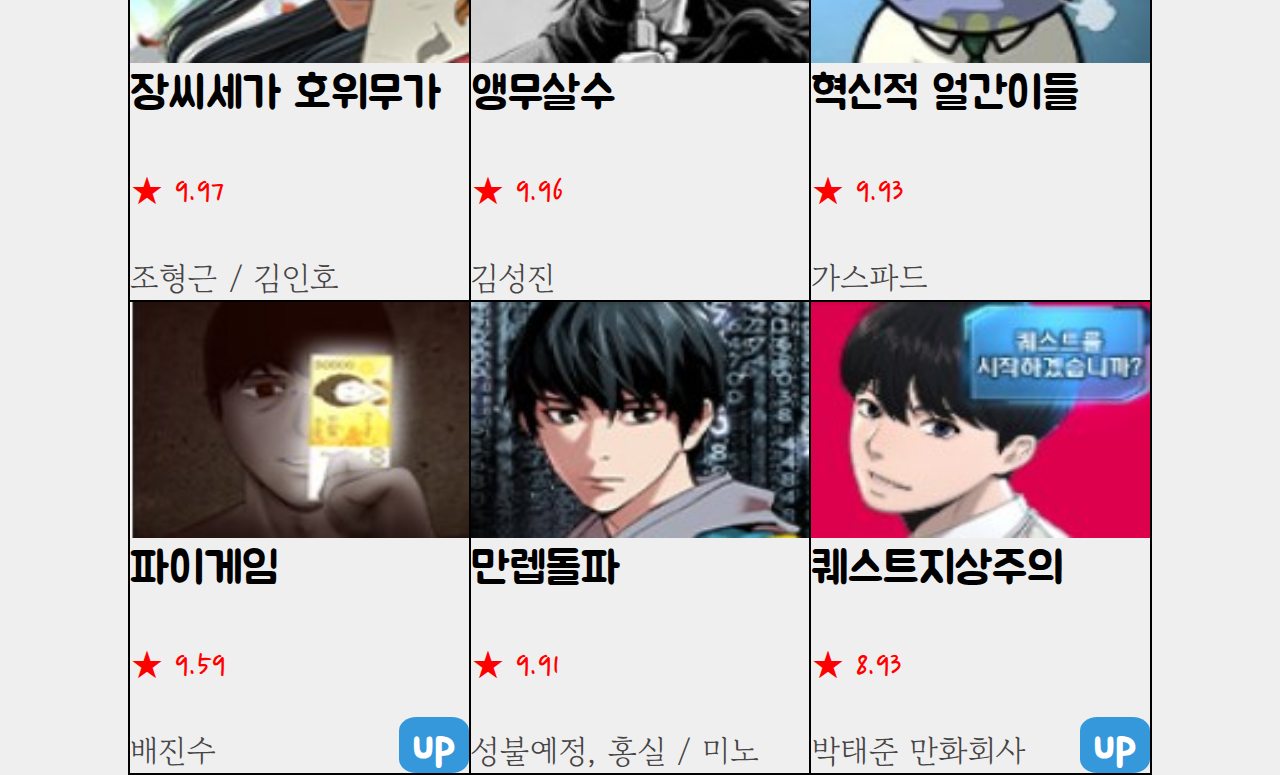
==== commit 8fd05f4e: "Add files via upload" ====
--- a/index.html
+++ b/index.html
@@ -87,7 +87,7 @@
               class="webtoonImage"
           /></a>
           <!-- 웹툰제목 -->
-          <p class="webtoon-title">참교육</p>
+          <p class="webtoon-title">참교</p>
           <!-- 별점 -->
           <p class="score">★ 9.92</p>
           <!-- 작가 -->
--- a/style/index.css
+++ b/style/index.css
@@ -1,5 +1,6 @@
 body {
   margin: 0;
+  background-color: #EFEFEF;
 }
 
 /* 그리드를 사용하여 배치 */
@@ -8,7 +9,8 @@
   /* 15:10:auto 비율로 배치 */
   grid-template-rows: 20% 5% auto;
   /* 중앙정렬 */
-  justify-content: center;
+  margin-left: 10%;
+  margin-right: 10%;
 }
 
 /* container 안 header, nav, main 라인선 알기위한 border */
@@ -114,6 +116,7 @@
 
 /* 웹툰내 콘텐츠 제목 폰트종류정의 */
 .webtoon-title {
+  margin-top: 0;
   font-family: "Jua", sans-serif;
   font-size: 3.5vw;
 }
@@ -129,7 +132,7 @@
 .webtoon-author {
   font-family: "Gowun Batang", serif;
   color: #464444;
-  font-size: 2vw;
+  font-size: 2.5vw;
 }
 
 /* 웹툰내 인기웹툰인경우 up의 폰트정의 */
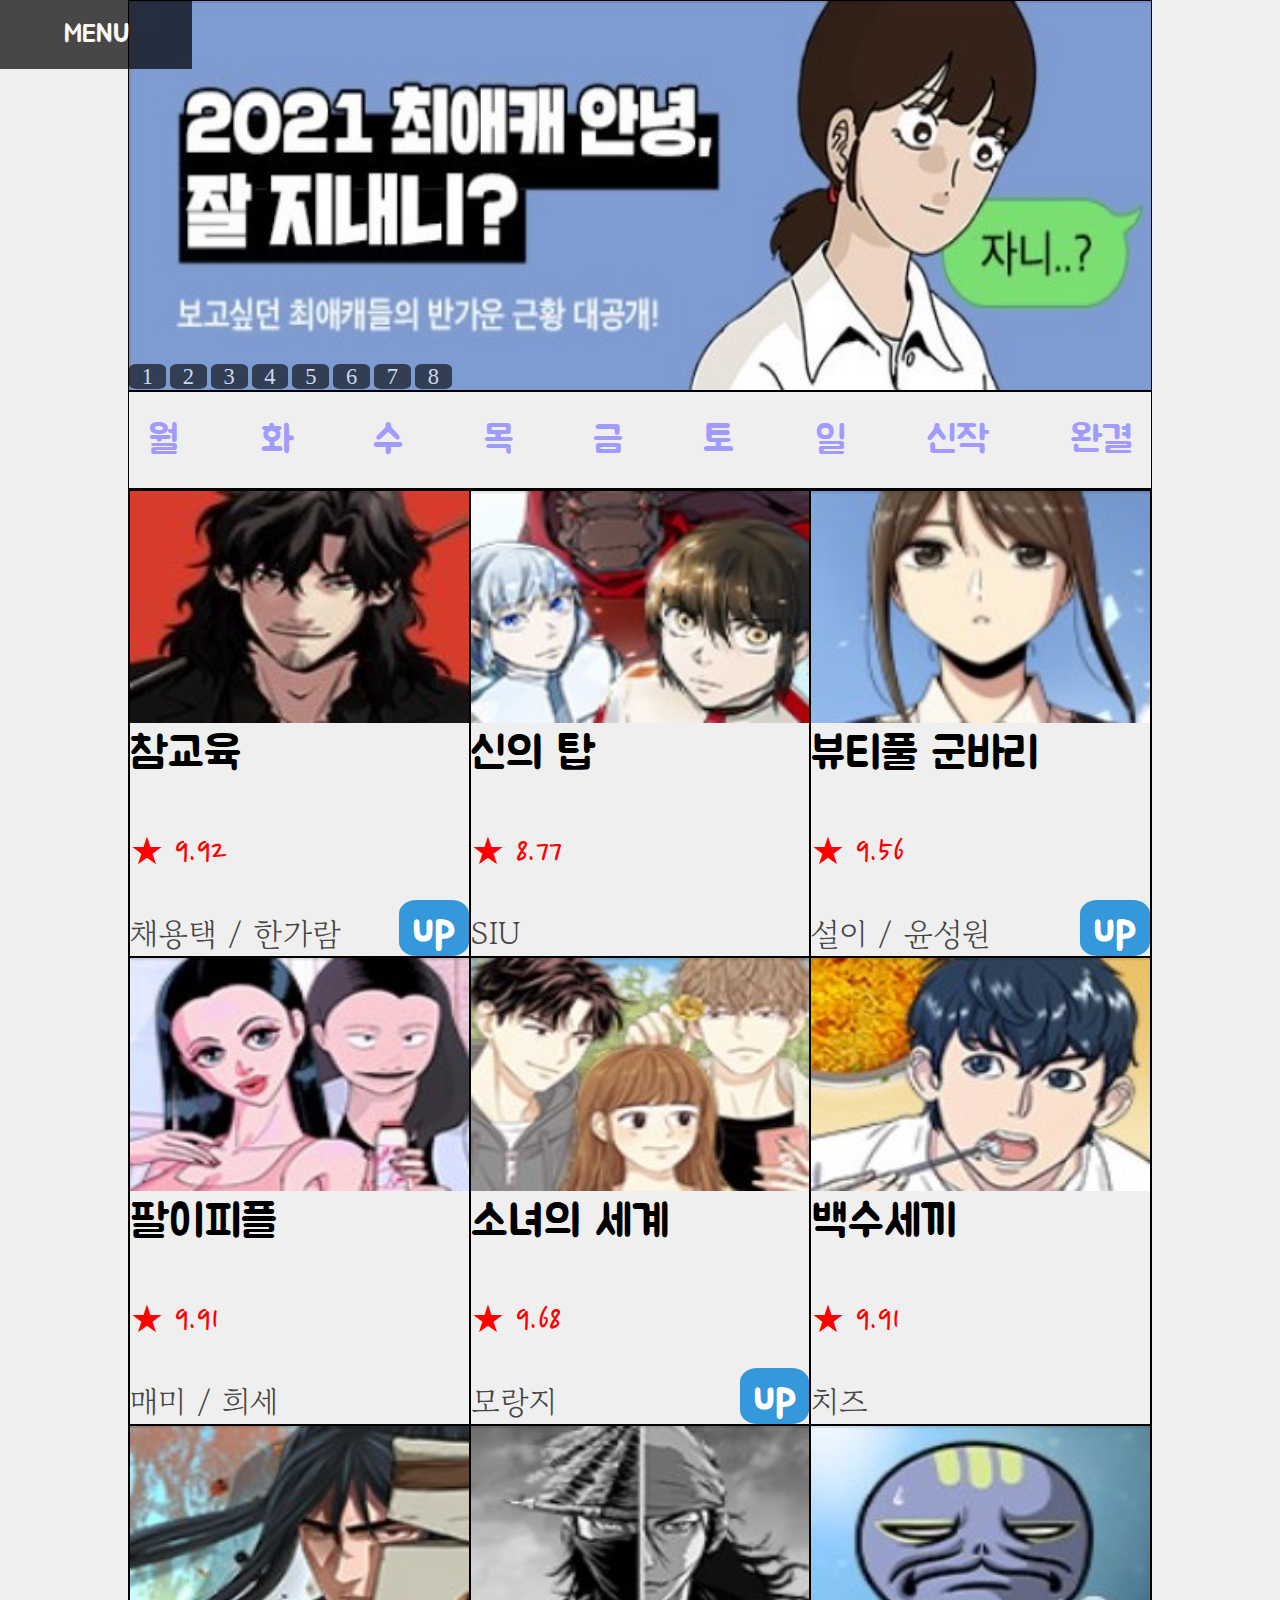
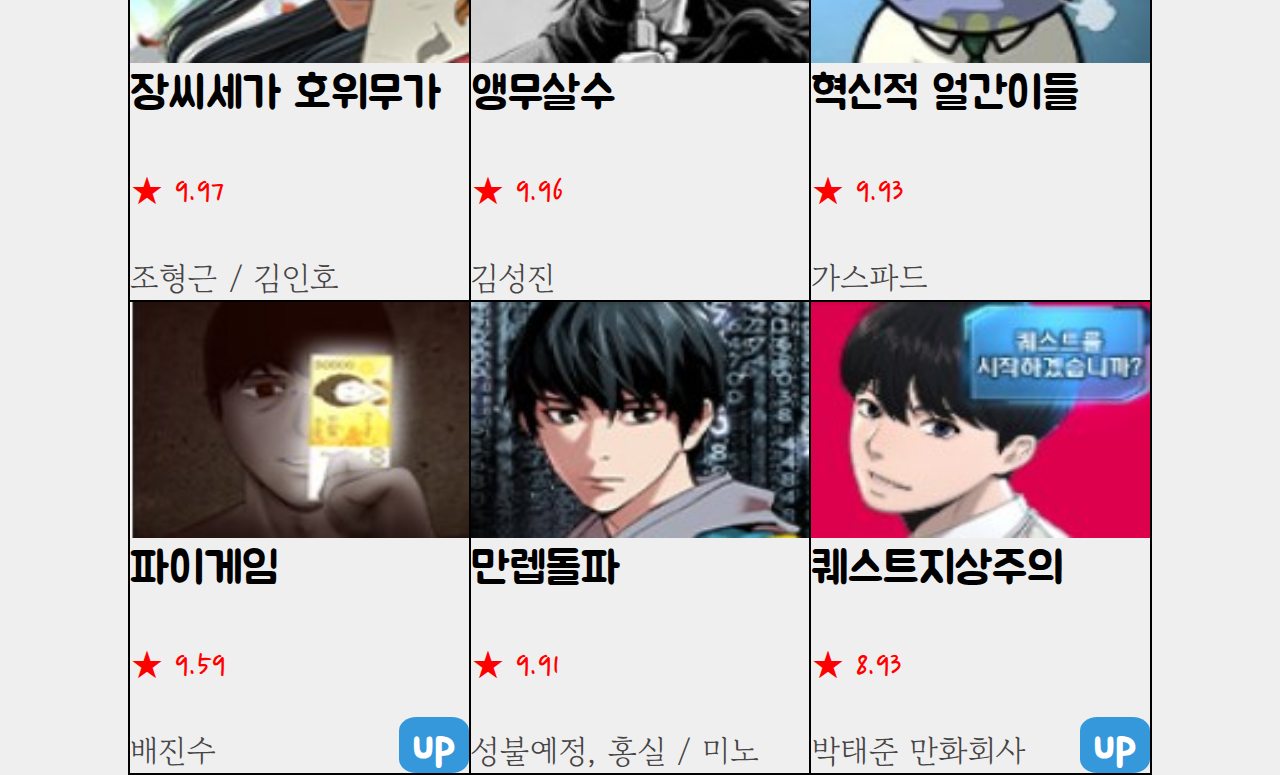
==== commit 24941ed0: "Add files via upload" ====
--- a/index.html
+++ b/index.html
@@ -87,7 +87,7 @@
               class="webtoonImage"
           /></a>
           <!-- 웹툰제목 -->
-          <p class="webtoon-title">참교</p>
+          <p class="webtoon-title">참교육</p>
           <!-- 별점 -->
           <p class="score">★ 9.92</p>
           <!-- 작가 -->
